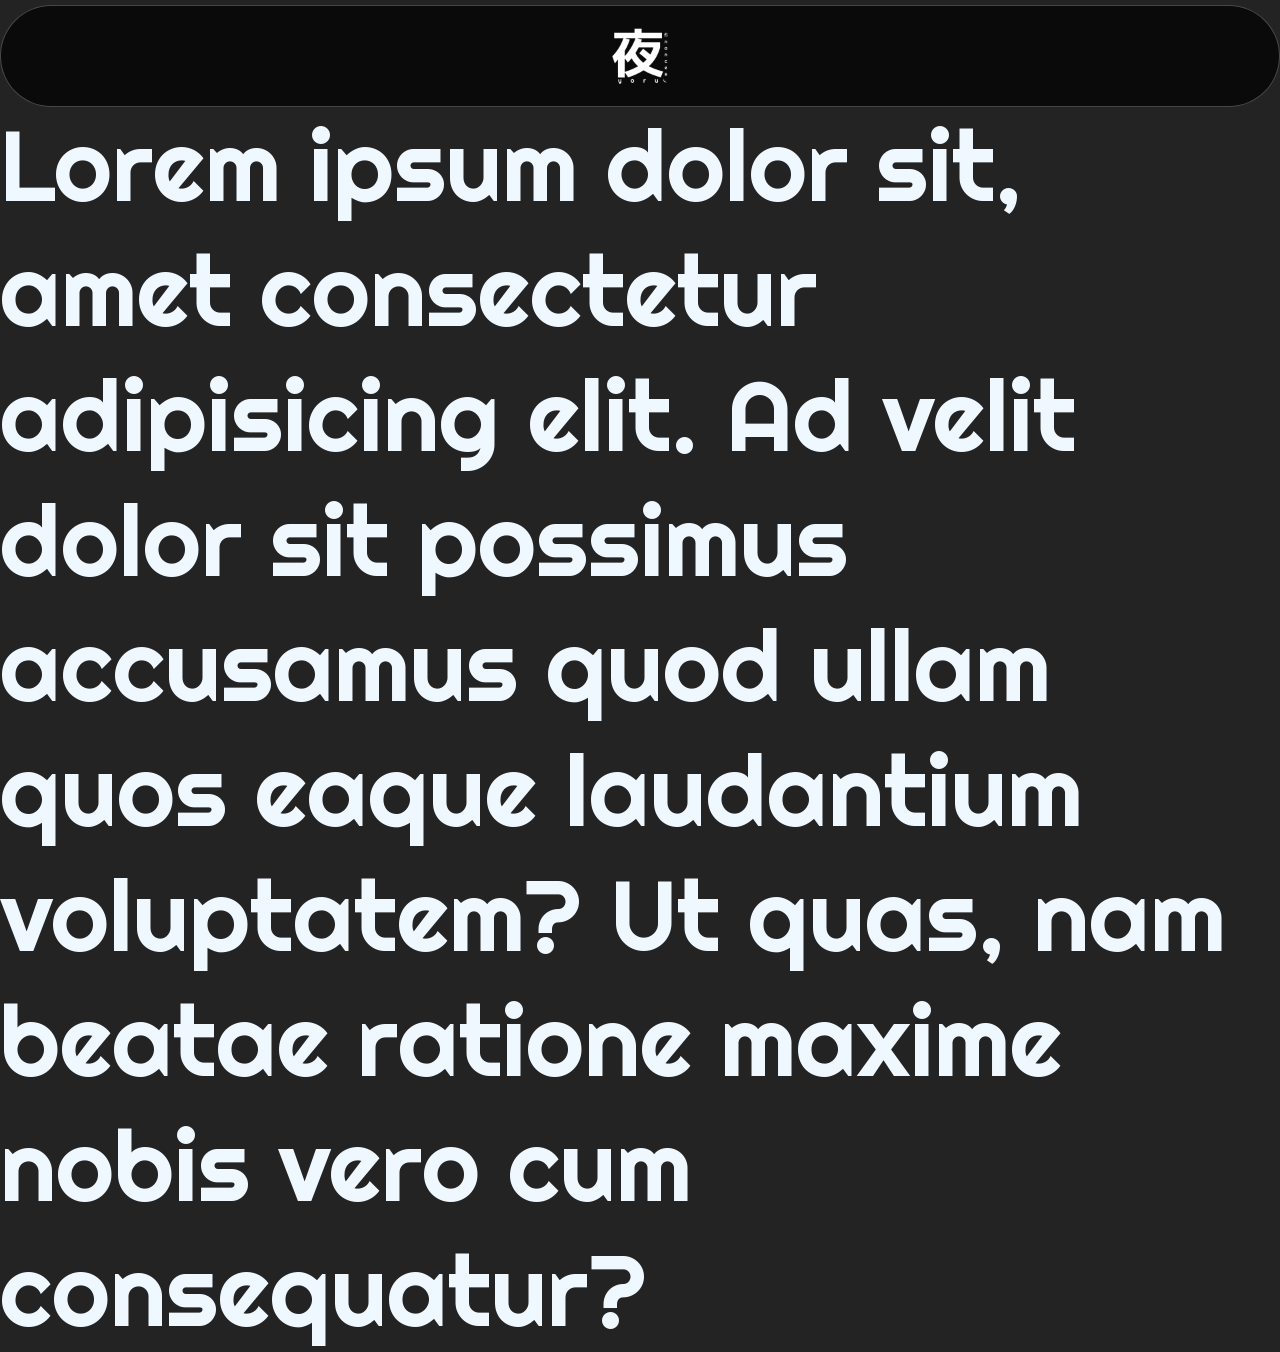
==== html/index.html @ 8b8f844d "Primeiro commit Commit realizado para teste e upload da base da estrutura" ====
<!DOCTYPE html>
<html lang="pt-br">
<head>
    <meta charset="UTF-8">
    <meta name="viewport" content="width=device-width, initial-scale=1.0">
    <link rel="shortcut icon" href="../img/favicons/favicon.ico" type="image/x-icon">
    <link rel="stylesheet" href="../css/index.css">
    <link rel="stylesheet" href="../css/base.css">
    <link rel="stylesheet" href="../css/header.css">
    <title>Yoru Finances - 財務</title>
</head>
<body>
    
    <header>

        <div class="left">

        </div>

        <div class="mid">
            <img src="../img/yoru_finances_logo.png" alt="logo/png" id="logo">
        </div>

        <div class="right">

        </div>

    </header>

    <p style="font-size: 100px; margin: 0; padding: 0; color: aliceblue;">Lorem ipsum dolor sit, amet consectetur adipisicing elit. Ad velit dolor sit possimus accusamus quod ullam quos eaque laudantium voluptatem? Ut quas, nam beatae ratione maxime nobis vero cum consequatur?</p>

</body>
</html>
---- css/base.css ----
html, body {
    font-family: Righteous;
    margin: 0;
    background-color: rgb(35, 35, 35);
}

* {
    box-sizing: border-box;
}

@font-face {
    font-family: Righteous;
    src: url(../fonts/Righteous/Righteous-Regular.ttf);
}
---- css/header.css ----
header {
    width: 100%;
    margin: 0;
    display: flex;
    position: sticky;
    top: 5px;
    background-color: rgba(0, 0, 0, 0.7);
    backdrop-filter: blur(10px);
    border-radius: 200px;
    border: solid 1px rgba(255, 255, 255, 0.25);
}

div {
    flex: 1;
    display: flex;
    align-items: center;
    justify-content: center;
    padding: 20px;
}

#logo {
    height: 60px;
}

.left {
    
}
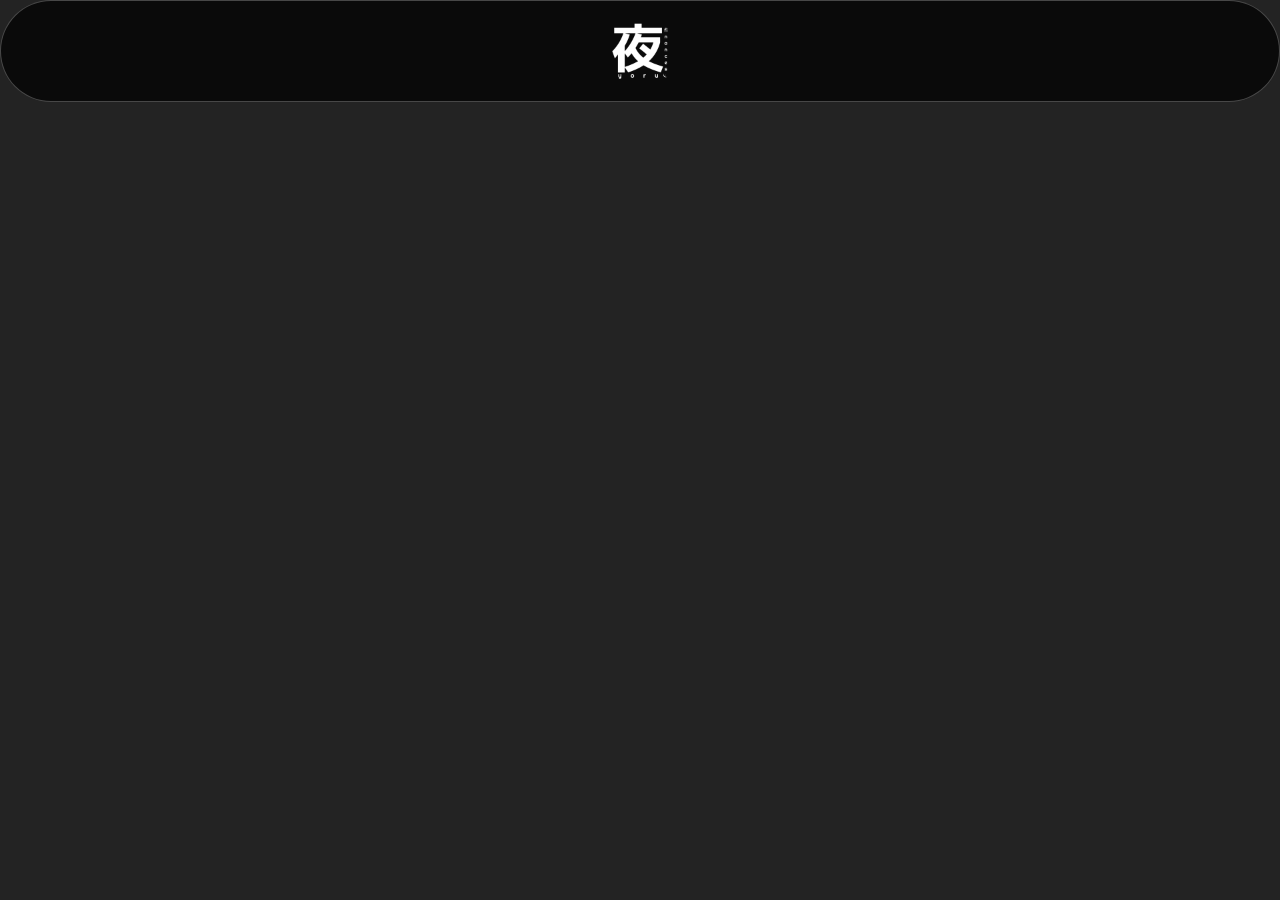
==== commit 790ec81a: "Update index.html" ====
--- a/html/index.html
+++ b/html/index.html
@@ -27,7 +27,6 @@
 
     </header>
 
-    <p style="font-size: 100px; margin: 0; padding: 0; color: aliceblue;">Lorem ipsum dolor sit, amet consectetur adipisicing elit. Ad velit dolor sit possimus accusamus quod ullam quos eaque laudantium voluptatem? Ut quas, nam beatae ratione maxime nobis vero cum consequatur?</p>
 
 </body>
 </html>
